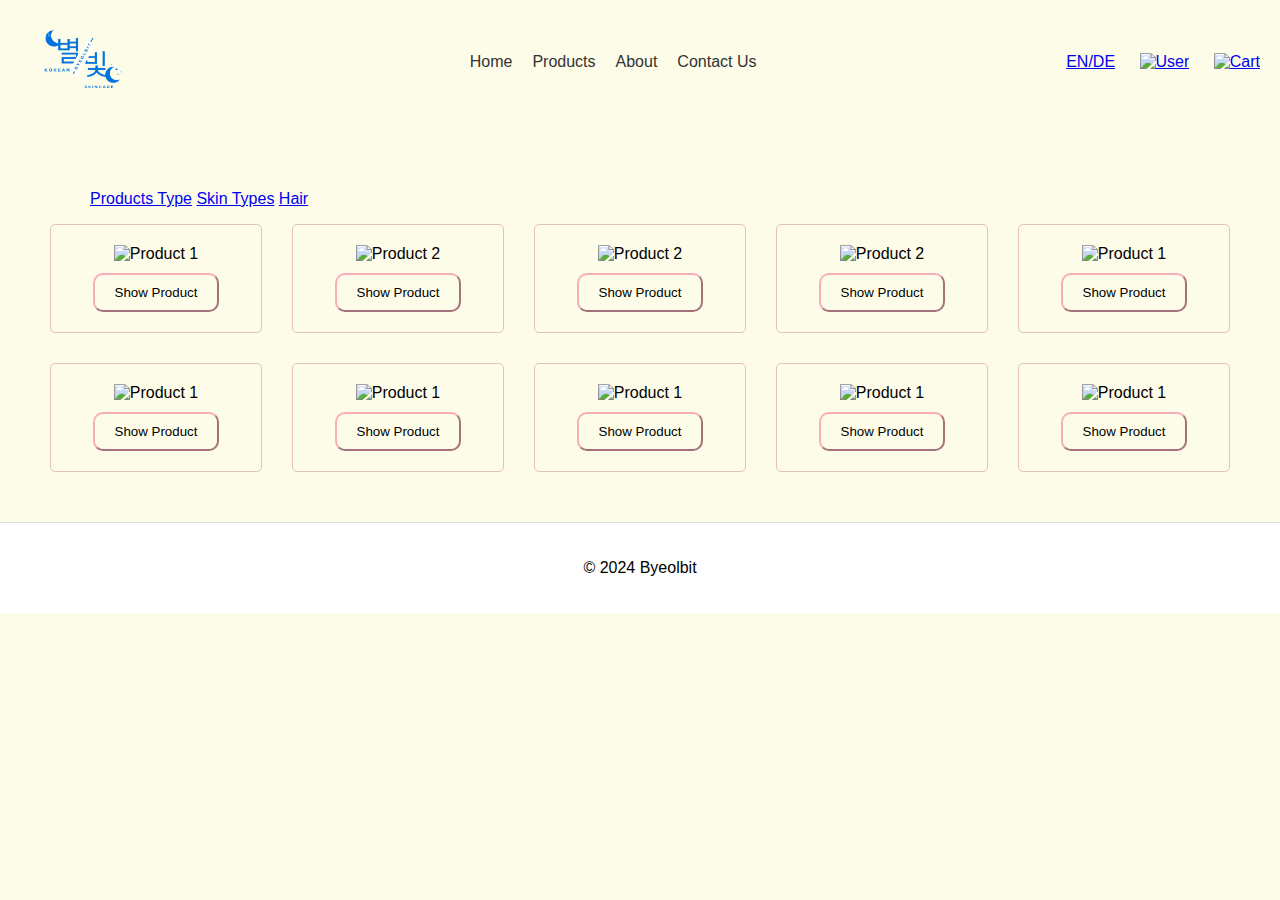
==== index.html @ ba1339a1 "Add files via upload" ====
<!DOCTYPE html>
<html lang="en">
<head>
    <meta charset="UTF-8">
    <meta name="viewport" content="width=device-width, initial-scale=1.0">
    <title>Skincare Products</title>
    <link rel="stylesheet" href="styles.css">
    <link rel="icon" type="image/png" href="logo.png">
</head>
<body>
    <header>
        <div class="logo"> 
            <img src="logo.png" alt="Logo">
        </div>
        <nav>
            <ul>
                <li><a href="#">Home</a></li>
                <li><a href="#">Products</a></li>
                <li><a href="#">About</a></li>
                <li><a href="#">Contact Us</a></li>
            </ul>
        </nav>
        <div class="icons">
            <a href="#">EN/DE</a>
            <a href="login.html"><img src="user-icon.png" alt="User"></a>
            <a href="#"><img src="cart-icon.png" alt="Cart"></a>
        </div>
    </header>

    <main>
        <nav class="filters">
            <ul>
                <li><a href="#">Products Type</a></li>
                <li><a href="#">Skin Types</a></li>
                <li><a href="#">Hair</a></li>
               
            </ul>
        </nav>
        <div class="products">
            <!-- Repeat this block for each product -->
            <div class="product-card">
                <img src="product1.png" alt="Product 1">
                <button>Show Product</button>
            </div>
            <!-- Add more product cards here -->
            <div class="product-card">
                <img src="product2.png" alt="Product 2">
                <button>Show Product</button>
            </div>
            <div class="product-card">
                <img src="product3.png" alt="Product 2">
                <button>Show Product</button>
            </div>
            <div class="product-card">
                <img src="product4.png" alt="Product 2">
                <button>Show Product</button>
            </div>
            <div class="product-card">
                <img src="product1.png" alt="Product 1">
                <button>Show Product</button>
            </div>
            <div class="product-card">
                <img src="product1.png" alt="Product 1">
                <button>Show Product</button>
            </div>
            <div class="product-card">
                <img src="product1.png" alt="Product 1">
                <button>Show Product</button>
            </div>
            <div class="product-card">
                <img src="product1.png" alt="Product 1">
                <button>Show Product</button>
            </div>
            <div class="product-card">
                <img src="product1.png" alt="Product 1">
                <button>Show Product</button>
            </div>
            <div class="product-card">
                <img src="product1.png" alt="Product 1">
                <button>Show Product</button>
            </div>

        </div>
    </main>

    <footer>
        <p>&copy; 2024 Byeolbit</p>
    </footer>
</body>
</html>
---- styles.css ----
body {
    font-family: Arial, Arial, Helvetica, sans-serif;
    margin: 0;
    padding: 0;
    background-color: #fdfce9;
}

header {
    display: flex;
    justify-content: space-between;
    align-items: center;
    padding: 0px 20px;
    
}

header .logo img {
    width: 120px;
}

header nav ul {
    list-style: none;
    display: flex;
    gap: 20px;
}

header nav ul li {
    display: inline;
}

header nav ul li a {
    text-decoration: none;
    color: #333;
    font-weight: lighter;
}

header .icons a {
    margin-left: 20px;
}

header .icons img {
    width: 24px;
    height: 10px;
}

main {
    padding: 50px;
}

.filters  nav{
    display: flex;
    justify-content: space-between;
    align-items: center;
    background-color: #fff;
    padding: 0px 50px;
    box-shadow: 0 2px 4px rgba(0, 0, 0, 0.1);
}

nav .filters  ul li a {
    text-decoration: none;
    color: #333;
    font-weight: bold;
    text-align: center;
}
nav .filters  ul {
    list-style: none;
    display: flex;
    gap: 20px;
}

nav.filters  ul li {
    display: inline;
}


.products {
    display: grid;
    grid-template-columns: repeat(auto-fill, minmax(200px, 1fr));
    gap: 30px;
}

.product-card {
    background-color: #fdfce9;
    padding: 20px;
    text-align: center;
    border: 1px solid #e6c2bf;
    border-radius: 5px;
}

.product-card img {
    width: 100%;
    height: auto;
}

.product-card button {
    background-color: #fdfce9;
    color: black;
    padding: 10px 20px;
    border-color: #f9adba;
    border-radius: 10px;
    cursor: pointer;
    margin-top: 10px;
}

footer {
    text-align: center;
    padding: 20px;
    background-color: #fff;
    border-top: 1px solid #ddd;
}
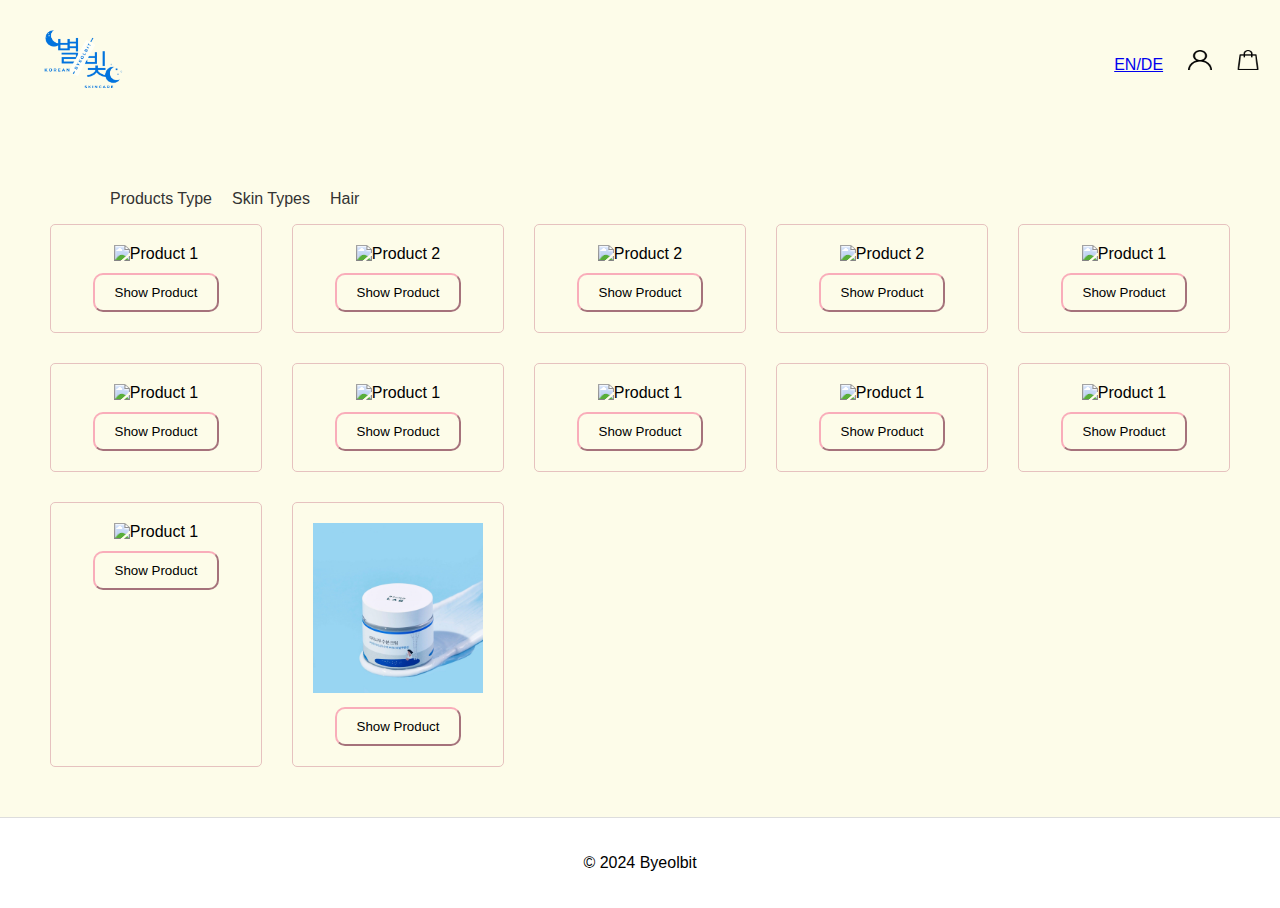
==== commit 25a0eb58: "Add files via upload" ====
--- a/index.html
+++ b/index.html
@@ -13,21 +13,20 @@
             <img src="logo.png" alt="Logo">
         </div>
         <nav>
-            <ul>
-                <li><a href="#">Home</a></li>
-                <li><a href="#">Products</a></li>
-                <li><a href="#">About</a></li>
-                <li><a href="#">Contact Us</a></li>
-            </ul>
+            <div class="menu" onclick="toggleMenu()">
+                <div class="bar"></div>
+                <div class="bar"></div>
+                <div class="bar"></div>
         </nav>
         <div class="icons">
             <a href="#">EN/DE</a>
-            <a href="login.html"><img src="user-icon.png" alt="User"></a>
-            <a href="#"><img src="cart-icon.png" alt="Cart"></a>
+            <a href="login.html"><img src="user.png" alt="User"></a>
+            <a href="#"><img src="shopping-bag.png" alt="Cart"></a>
         </div>
     </header>
 
     <main>
+        <header>
         <nav class="filters">
             <ul>
                 <li><a href="#">Products Type</a></li>
@@ -36,6 +35,7 @@
                
             </ul>
         </nav>
+    </header>
         <div class="products">
             <!-- Repeat this block for each product -->
             <div class="product-card">
@@ -56,27 +56,35 @@
                 <button>Show Product</button>
             </div>
             <div class="product-card">
-                <img src="product1.png" alt="Product 1">
+                <img src="product5.png" alt="Product 1">
                 <button>Show Product</button>
             </div>
             <div class="product-card">
-                <img src="product1.png" alt="Product 1">
+                <img src="product6.png" alt="Product 1">
                 <button>Show Product</button>
             </div>
             <div class="product-card">
-                <img src="product1.png" alt="Product 1">
+                <img src="product7.png" alt="Product 1">
                 <button>Show Product</button>
             </div>
             <div class="product-card">
-                <img src="product1.png" alt="Product 1">
+                <img src="product8.png" alt="Product 1">
                 <button>Show Product</button>
             </div>
             <div class="product-card">
-                <img src="product1.png" alt="Product 1">
+                <img src="product9.png" alt="Product 1">
                 <button>Show Product</button>
             </div>
             <div class="product-card">
-                <img src="product1.png" alt="Product 1">
+                <img src="product10.png" alt="Product 1">
+                <button>Show Product</button>
+            </div>
+            <div class="product-card">
+                <img src="product11.jpg" alt="Product 1">
+                <button>Show Product</button>
+            </div>
+            <div class="product-card">
+                <img src="product12.PNG" alt="Product 1">
                 <button>Show Product</button>
             </div>
 
--- a/styles.css
+++ b/styles.css
@@ -39,7 +39,19 @@
 
 header .icons img {
     width: 24px;
-    height: 10px;
+    height: 20px;
+}
+.menu {
+    display: none;
+    flex-direction: column;
+    cursor: pointer;
+}
+
+.menu .bar {
+    width: 25px;
+    height: 3px;
+    background-color: #000;
+    margin: 4px 0;
 }
 
 main {
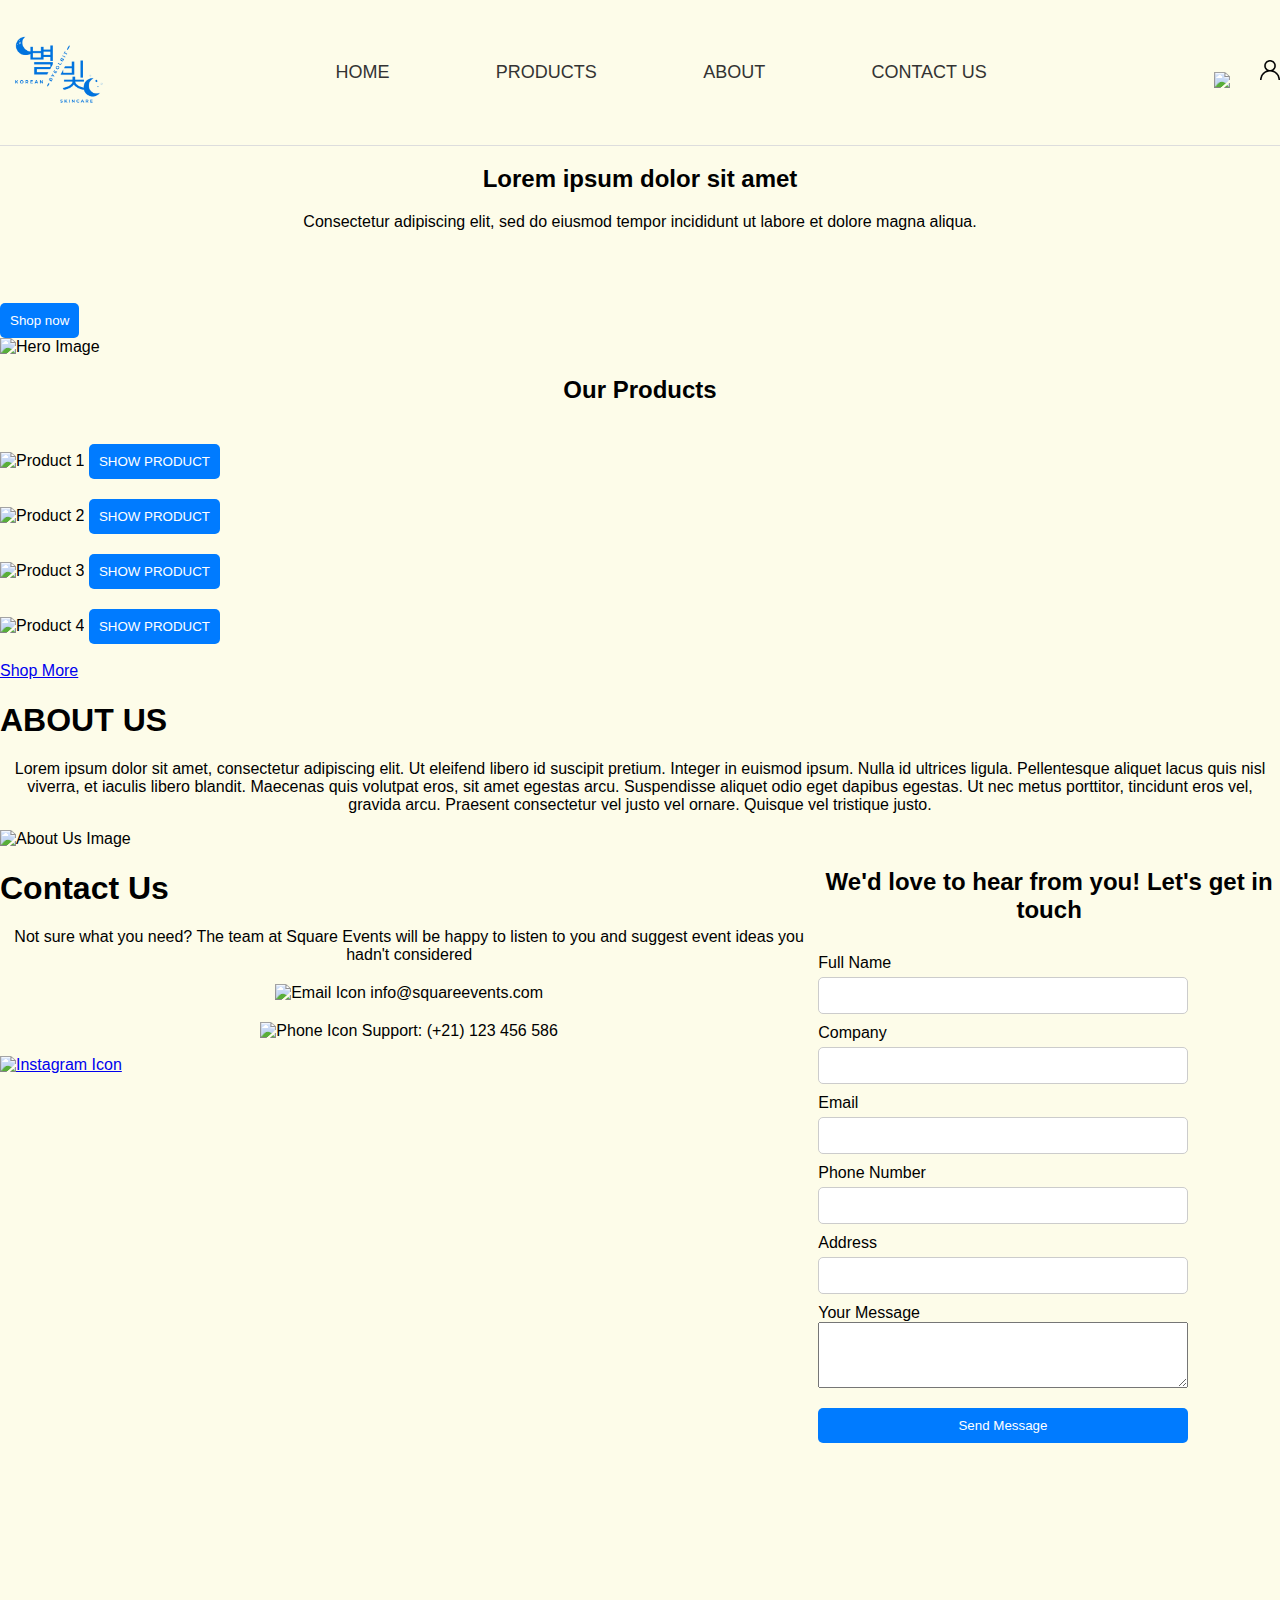
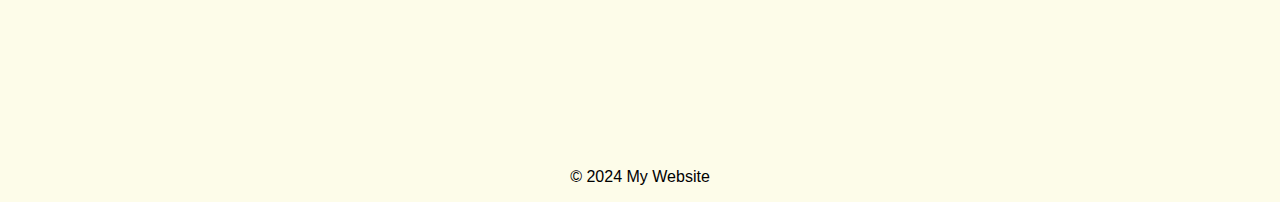
==== commit 5b750002: "Add files via upload" ====
--- a/index.html
+++ b/index.html
@@ -3,96 +3,152 @@
 <head>
     <meta charset="UTF-8">
     <meta name="viewport" content="width=device-width, initial-scale=1.0">
-    <title>Skincare Products</title>
+    <title>Byeolbit</title>
     <link rel="stylesheet" href="styles.css">
     <link rel="icon" type="image/png" href="logo.png">
+    <link rel="stylesheet" href="https://cdnjs.cloudflare.com/ajax/libs/font-awesome/4.7.0/css/font-awesome.min.css">
+    
 </head>
-<body>
+
     <header>
-        <div class="logo"> 
+    <div class="logo">
             <img src="logo.png" alt="Logo">
         </div>
         <nav>
-            <div class="menu" onclick="toggleMenu()">
-                <div class="bar"></div>
-                <div class="bar"></div>
-                <div class="bar"></div>
+            <ul class="menu">
+                <li class="hover-underline-animation"><a href="#">HOME</a></li>
+                <li class="hover-underline-animation"><a href="Products/products.html">PRODUCTS</a></li>
+                <li class="hover-underline-animation"><a href="#about-section">ABOUT</a></li>
+                <li class="hover-underline-animation"><a href="#">CONTACT US</a></li>
+            </ul>
         </nav>
-        <div class="icons">
-            <a href="#">EN/DE</a>
-            <a href="login.html"><img src="user.png" alt="User"></a>
-            <a href="#"><img src="shopping-bag.png" alt="Cart"></a>
+        <div class="actions">
+            <div class="search-container">
+                <input type="text" id="search-bar" placeholder="Search...">
+                <button id="search-button"><image src="search.png"></button></image>
+            </div>
+            <a class="user-icon" href="/Byeolbit2024/Byeolbit/login.php"> <img src="user.png"></a>
+    </div>
+            
+        </div>
+        <div class="menu-toggle">
+            <span>Home</span>
+            <span>About</span>
+            <span>Products</span>
+            <span></span>
+            <span>
+            <div class="search-container">
+                <input type="text" id="search-bar" placeholder="Search...">
+                <button id="search-button"><image src="search.png"></button></image>
+            </div>
+            </span>
+            <span>
+                <img src="user.png" class="user-icon"><a href="#"></a>
+        </span>
+        <span>
+            <img src="shopping-bag.png" class="cart-icon"><a href="#"></a></span>
+            <span>
+            <div class="language-switch">
+            <button id="language-btn"><img src="world.png" alt="Language"></button>
+            <div id="language-dropdown" class="dropdown-content">
+                <button id="en-btn">EN</button>
+                <button id="de-btn">DE</button>
+            </div>
+        </div>
+    </span>
+    </span>
+
         </div>
     </header>
+       
+    
+    
+    <section class="hero">
+        <div class="hero-content">
+            <h2>Lorem ipsum dolor sit amet</h2>
+            <p>Consectetur adipiscing elit, sed do eiusmod tempor incididunt ut labore et dolore magna aliqua.</p>
+            <br>
+            <br>
+            <button>Shop now</button>
+        </div>
+        <img src="image1.png" alt="Hero Image" class="hero-image">
+    </section>
+    
+    <section class="products">
+        <h2>Our Products</h2>
+        <div class="product-container">
+            <div class="product-box">
+                <img src="Products/product1.PNG" alt="Product 1">
+                <button class="show-button">SHOW PRODUCT</button>
+            </div>
+            <div class="product-box">
+                <img src="product2.png" alt="Product 2">
+                <button class="show-button">SHOW PRODUCT</button>
+            </div>
+            <div class="product-box">
+                <img src="product3.png" alt="Product 3">
+                <button class="show-button">SHOW PRODUCT</button>
+            </div>
+            <div class="product-box">
+                <img src="product4.png" alt="Product 4">
+                <button class="show-button">SHOW PRODUCT</button>
+            </div>
+        </div>
+        <br>
+        <a href="Products/products.html" class="custom-button">Shop More</a>
+        </div>
 
-    <main>
-        <header>
-        <nav class="filters">
-            <ul>
-                <li><a href="#">Products Type</a></li>
-                <li><a href="#">Skin Types</a></li>
-                <li><a href="#">Hair</a></li>
-               
-            </ul>
-        </nav>
-    </header>
-        <div class="products">
-            <!-- Repeat this block for each product -->
-            <div class="product-card">
-                <img src="product1.png" alt="Product 1">
-                <button>Show Product</button>
+        <section class="about-us" id="about-section">
+        <div class="left-column">
+            <h1>ABOUT US</h1>
+            <p>Lorem ipsum dolor sit amet, consectetur adipiscing elit. Ut eleifend libero id suscipit pretium. Integer in euismod ipsum. Nulla id ultrices ligula. Pellentesque aliquet lacus quis nisl viverra, et iaculis libero blandit. Maecenas quis volutpat eros, sit amet egestas arcu. Suspendisse aliquet odio eget dapibus egestas. Ut nec metus porttitor, tincidunt eros vel, gravida arcu. Praesent consectetur vel justo vel ornare. Quisque vel tristique justo.</p>
+        </div>
+        <div class="right-column">
+            <img src="/Products/product11.JPG" alt="About Us Image">
+            
+        </div>
+        
+    </section>
+    
+        <script src="script.js"></script>
+        <script src="https://kit.fontawesome.com/a076d05399.js"></script>
+    </section>
+    <div class="container">
+        <div class="contact-info">
+            <h1>Contact Us</h1>
+            <p>Not sure what you need? The team at Square Events will be happy to listen to you and suggest event ideas you hadn't considered</p>
+            <p><img src="email.png" alt="Email Icon"> info@squareevents.com</p>
+            <p><img src="phone-call.png" alt="Phone Icon"> Support: (+21) 123 456 586</p>
+            <div class="social-media">
+                
+                <a href="#"><img src="social.png" alt="Instagram Icon"></a>
             </div>
-            <!-- Add more product cards here -->
-            <div class="product-card">
-                <img src="product2.png" alt="Product 2">
-                <button>Show Product</button>
-            </div>
-            <div class="product-card">
-                <img src="product3.png" alt="Product 2">
-                <button>Show Product</button>
-            </div>
-            <div class="product-card">
-                <img src="product4.png" alt="Product 2">
-                <button>Show Product</button>
-            </div>
-            <div class="product-card">
-                <img src="product5.png" alt="Product 1">
-                <button>Show Product</button>
-            </div>
-            <div class="product-card">
-                <img src="product6.png" alt="Product 1">
-                <button>Show Product</button>
-            </div>
-            <div class="product-card">
-                <img src="product7.png" alt="Product 1">
-                <button>Show Product</button>
-            </div>
-            <div class="product-card">
-                <img src="product8.png" alt="Product 1">
-                <button>Show Product</button>
-            </div>
-            <div class="product-card">
-                <img src="product9.png" alt="Product 1">
-                <button>Show Product</button>
-            </div>
-            <div class="product-card">
-                <img src="product10.png" alt="Product 1">
-                <button>Show Product</button>
-            </div>
-            <div class="product-card">
-                <img src="product11.jpg" alt="Product 1">
-                <button>Show Product</button>
-            </div>
-            <div class="product-card">
-                <img src="product12.PNG" alt="Product 1">
-                <button>Show Product</button>
-            </div>
-
         </div>
-    </main>
-
+        <div class="contact-form">
+            <h2>We'd love to hear from you! Let's get in touch</h2>
+            <form action="submit_form.php" method="post">
+                <label for="name">Full Name</label>
+                <input type="text" id="name" name="name" required>
+                <label for="company">Company</label>
+                <input type="text" id="company" name="company">
+                <label for="email">Email</label>
+                <input type="email" id="email" name="email" required>
+                <label for="phone">Phone Number</label>
+                <input type="tel" id="phone" name="phone">
+                <label for="address">Address</label>
+                <input type="text" id="address" name="address">
+                <label for="message">Your Message</label>
+                <textarea id="message" name="message" rows="4" required></textarea>
+                <button type="submit">Send Message</button>
+            </form>
+        </div>
+    </div>
+    <script src="script.js"></script>
+    <script type="text/javascript" src="//translate.google.com/translate_a/element.js?cb=googleTranslateElementInit"></script>
     <footer>
-        <p>&copy; 2024 Byeolbit</p>
+        <p>&copy; 2024 My Website</p>
     </footer>
+    
+    
 </body>
 </html>
--- a/styles.css
+++ b/styles.css
@@ -1,121 +1,290 @@
 body {
-    font-family: Arial, Arial, Helvetica, sans-serif;
+    font-family: Arial, sans-serif;
+    background-color: #fdfce9;
     margin: 0;
     padding: 0;
-    background-color: #fdfce9;
-}
-
+}
 header {
     display: flex;
     justify-content: space-between;
     align-items: center;
-    padding: 0px 20px;
-    
-}
-
-header .logo img {
-    width: 120px;
-}
-
-header nav ul {
+    padding: -5px -20px;
+    background-color: #FDFCE9;
+    border-bottom: 1px solid #ddd;
+
+}
+
+.logo img {
+    max-width: 250px;
+    margin-left: -70px;
+}
+
+nav {
+    flex: 1;
+    text-align: center;
+    font-size: 18px;
+    gap: 20px;
+    margin-left: 8%;
+    font-weight: lighter;
+}
+.nav-menu ul li a{
+    gap: 10px; 
+    font-size: 18px;
+    color: #000;
+    font-weight: lighter;
+}
+
+.menu {
     list-style: none;
-    display: flex;
-    gap: 20px;
-}
-
-header nav ul li {
-    display: inline;
-}
-
-header nav ul li a {
+    padding: 0;
+    display: flex;
+    justify-content: space-around;
+}
+
+.menu li {
+    margin: 0 15px;
+}
+
+.menu a {
     text-decoration: none;
     color: #333;
     font-weight: lighter;
-}
-
-header .icons a {
-    margin-left: 20px;
-}
-
-header .icons img {
-    width: 24px;
-    height: 20px;
-}
-.menu {
+    text-align: center;
+}
+
+.icons {
+    display: flex;
+    align-items: center;
+}
+
+.icons a {
+    margin-left: 15px;
+    text-decoration: none;
+    color: #333;
+}
+
+.menu-toggle {
     display: none;
     flex-direction: column;
     cursor: pointer;
 }
 
-.menu .bar {
+.menu-toggle span {
     width: 25px;
     height: 3px;
-    background-color: #000;
+    background-color: #333;
     margin: 4px 0;
 }
 
-main {
-    padding: 50px;
-}
-
-.filters  nav{
-    display: flex;
-    justify-content: space-between;
-    align-items: center;
-    background-color: #fff;
-    padding: 0px 50px;
-    box-shadow: 0 2px 4px rgba(0, 0, 0, 0.1);
-}
-
-nav .filters  ul li a {
+/* Responsive Styles */
+@media (max-width: 768px) {
+    nav {
+        display: none;
+        position: absolute;
+        top: 60px;
+        left: 0;
+        right: 0;
+        background-color: #f8f8f8;
+        flex-direction: column;
+        align-items: center;
+    }
+
+    nav.active {
+        display: flex;
+    }
+
+    .menu {
+        flex-direction: column;
+    }
+
+    .menu li {
+        margin: 10px 0;
+    }
+
+    .menu-toggle {
+        display: flex;
+    }
+}
+.hover-underline-animation {
+    display: inline-block;
+    position: relative;
+    color: #0087ca;
+  }
+  
+  .hover-underline-animation:after {
+    content: '';
+    position: absolute;
+    width: 100%;
+    transform: scaleX(0);
+    height: 2px;
+    bottom: 0;
+    left: 0;
+    background-color: #0087ca;
+    transform-origin: bottom right;
+    transition: transform 0.25s ease-out;
+  }
+  
+  .hover-underline-animation:hover:after {
+    transform: scaleX(1);
+    transform-origin: bottom left;
+  }
+
+.actions {
+    display: flex;
+    align-items: center;
+    gap: 20px;
+}
+ .user-icon img {
+width: 20px;
+}
+.cart-icon img {
+    width: 20px;
+    color: #000;
+    }
+.search-container img{
+    width: 20px;
+    color: #000;
+
+}
+    .search-container {
+        position: relative;
+        display: flex;
+        align-items: center;
+        width: 200px;
+        transition: width 0.3s ease;
+    }
+    
+    #search-bar {
+        width: 80%;
+        padding: 8px 12px;
+        border: 2px solid #fff;
+        border-radius: 25px;
+        background-color: transparent;
+        color: black;
+        transition: all 0.3s ease;
+        opacity: 0;
+        pointer-events: none;
+    }
+    
+    #search-button {
+        position: absolute;
+        right: 0;
+        border: none;
+        background: none;
+        cursor: pointer;
+        font-size: 18px;
+        color: #fff;
+        transition: color 0.3s ease;
+    }
+    
+    /* Expand search bar on hover */
+    .search-container:hover {
+        width: 300px;
+    }
+    
+    .search-container:hover #search-bar {
+        opacity: 1;
+        pointer-events: auto;
+        background-color: #fff;
+        color: #000;
+    }
+    
+    .search-container:hover #search-button {
+        color: #007BFF;
+    }
+.container {
+    display: flex;
+    height: 100vh;
+  
+}
+
+.left-section {
+    flex: 1;
+    display: flex;
+    justify-content: center;
+    align-items: center;
+}
+
+.left-section img {
+    width: 200%;
+    border-radius: 500%;
+}
+
+.right-section {
+    flex: 1;
+    display: flex;
+    flex-direction: column;
+    justify-content: center;
+    align-items: center;
+    padding: 20px;
+    border: 5px dashed #007bff; /* Add this line for dashed border */
+    border-radius: 10px;
+}
+
+form {
+    width: 80%;
+    max-width: 400px;
+    display: flex;
+    flex-direction: column;
+}
+
+h2 {
+    text-align: center;
+    margin-bottom: 20px;
+}
+
+label {
+    margin-top: 10px;
+}
+
+input {
+    padding: 10px;
+    margin-top: 5px;
+    border: 1px solid #ccc;
+    border-radius: 5px;
+}
+
+.terms {
+    display: flex;
+    align-items: center;
+    margin-top: 15px;
+}
+
+.terms input {
+    margin-right: 10px;
+}
+
+button {
+    padding: 10px;
+    margin-top: 20px;
+    background-color: #007bff;
+    color: white;
+    border: none;
+    border-radius: 5px;
+    cursor: pointer;
+}
+
+button[type="button"] {
+    background-color: transparent;
+    border: 3px solid;
+    border-color: #007bff;
+    color:blue;
+}
+
+button:hover {
+    opacity: 0.8;
+}
+
+p {
+    margin-top: 20px;
+    text-align: center;
+}
+
+p a {
+    color: #007bff;
     text-decoration: none;
-    color: #333;
-    font-weight: bold;
-    text-align: center;
-}
-nav .filters  ul {
-    list-style: none;
-    display: flex;
-    gap: 20px;
-}
-
-nav.filters  ul li {
-    display: inline;
-}
-
-
-.products {
-    display: grid;
-    grid-template-columns: repeat(auto-fill, minmax(200px, 1fr));
-    gap: 30px;
-}
-
-.product-card {
-    background-color: #fdfce9;
-    padding: 20px;
-    text-align: center;
-    border: 1px solid #e6c2bf;
-    border-radius: 5px;
-}
-
-.product-card img {
-    width: 100%;
-    height: auto;
-}
-
-.product-card button {
-    background-color: #fdfce9;
-    color: black;
-    padding: 10px 20px;
-    border-color: #f9adba;
-    border-radius: 10px;
-    cursor: pointer;
-    margin-top: 10px;
-}
-
-footer {
-    text-align: center;
-    padding: 20px;
-    background-color: #fff;
-    border-top: 1px solid #ddd;
-}
+}
+
+p a:hover {
+    text-decoration: underline;
+}
